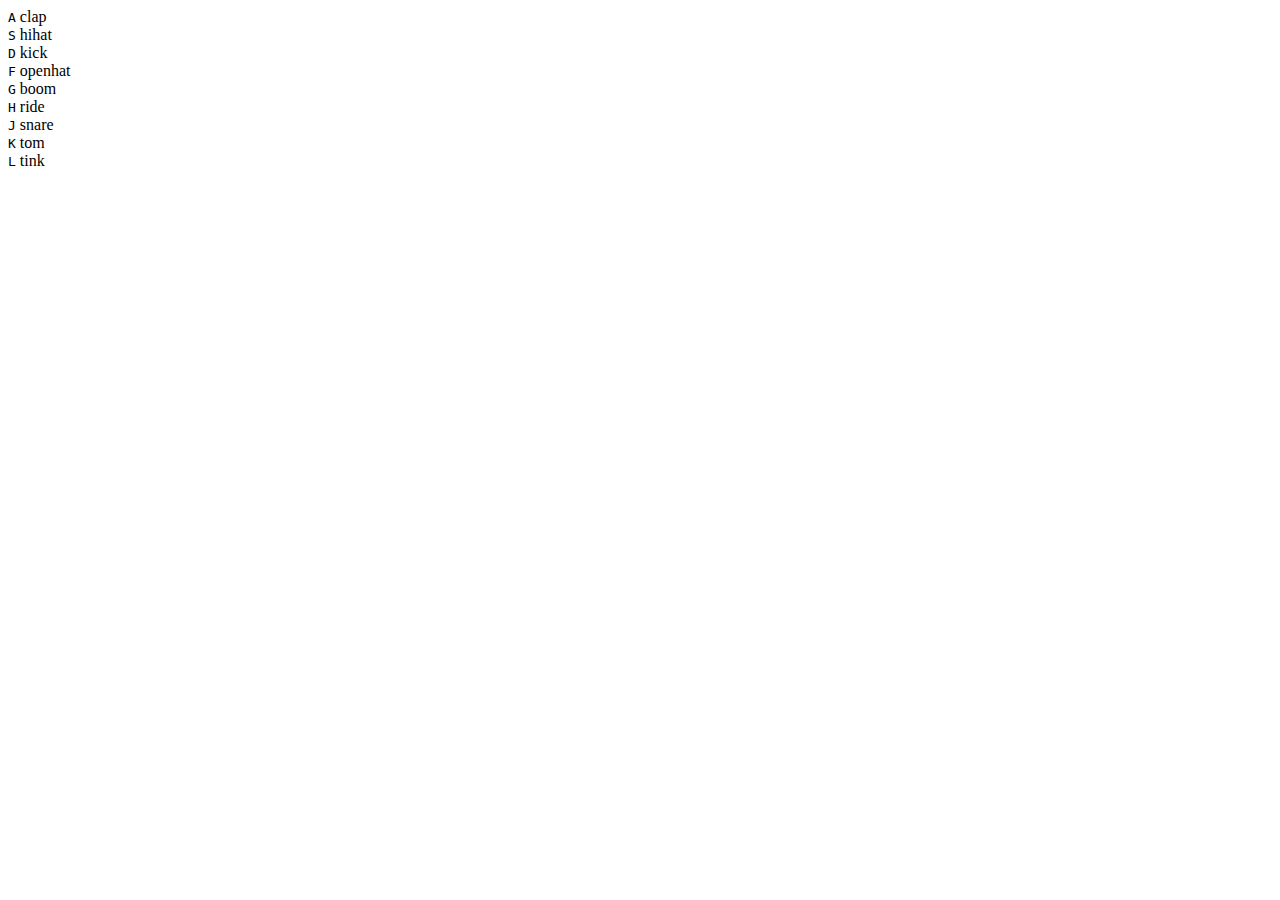
==== 01 - JavaScript Drum Kit/index.html @ 9266a893 "Created an audio variable that is instantiated each time each key is pressed & calls the specific ke" ====
<!DOCTYPE html>
<html lang="en">
<head>
  <meta charset="UTF-8">
  <title>JS Drum Kit</title>
  <link rel="stylesheet" href="style.css">
  <link rel="icon" href="https://fav.farm/🔥" />
</head>
<body>


  <div class="keys">
    <div data-key="65" class="key">
      <kbd>A</kbd>
      <span class="sound">clap</span>
    </div>
    <div data-key="83" class="key">
      <kbd>S</kbd>
      <span class="sound">hihat</span>
    </div>
    <div data-key="68" class="key">
      <kbd>D</kbd>
      <span class="sound">kick</span>
    </div>
    <div data-key="70" class="key">
      <kbd>F</kbd>
      <span class="sound">openhat</span>
    </div>
    <div data-key="71" class="key">
      <kbd>G</kbd>
      <span class="sound">boom</span>
    </div>
    <div data-key="72" class="key">
      <kbd>H</kbd>
      <span class="sound">ride</span>
    </div>
    <div data-key="74" class="key">
      <kbd>J</kbd>
      <span class="sound">snare</span>
    </div>
    <div data-key="75" class="key">
      <kbd>K</kbd>
      <span class="sound">tom</span>
    </div>
    <div data-key="76" class="key">
      <kbd>L</kbd>
      <span class="sound">tink</span>
    </div>
  </div>

  <audio data-key="65" src="sounds/clap.wav"></audio>
  <audio data-key="83" src="sounds/hihat.wav"></audio>
  <audio data-key="68" src="sounds/kick.wav"></audio>
  <audio data-key="70" src="sounds/openhat.wav"></audio>
  <audio data-key="71" src="sounds/boom.wav"></audio>
  <audio data-key="72" src="sounds/ride.wav"></audio>
  <audio data-key="74" src="sounds/snare.wav"></audio>
  <audio data-key="75" src="sounds/tom.wav"></audio>
  <audio data-key="76" src="sounds/tink.wav"></audio>

<script>
  window.addEventListener('keydown', function (event) {
  const audio = document.querySelector(`audio[data-key="${event.keyCode}"]`);
  console.log(audio);
  });
</script>


</body>
</html>
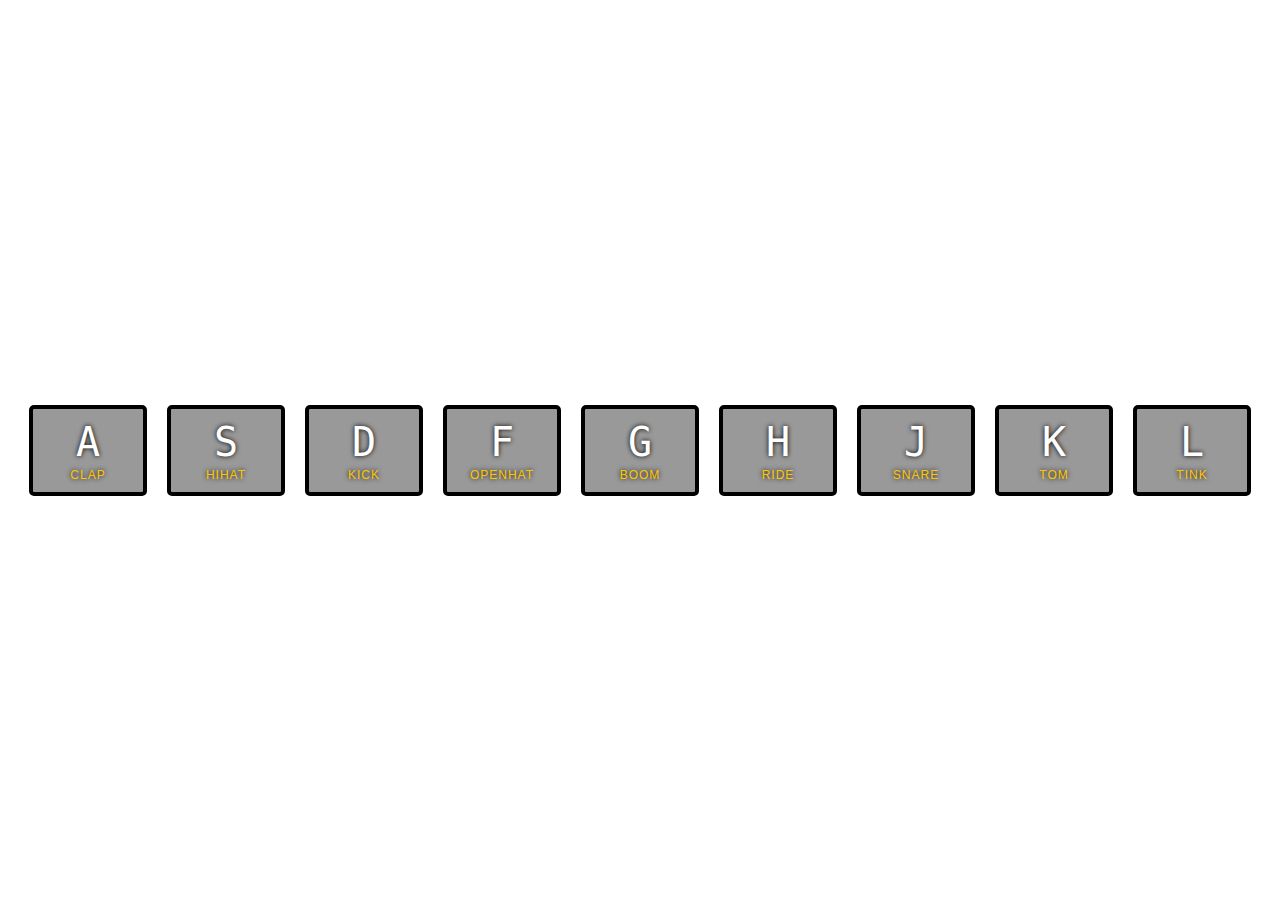
==== commit 761978f6: "Added function that skips all transitions except the css transform proertyName & then removes the tr" ====
--- a/01 - JavaScript Drum Kit/index.html
+++ b/01 - JavaScript Drum Kit/index.html
@@ -59,10 +59,30 @@
   <audio data-key="76" src="sounds/tink.wav"></audio>
 
 <script>
+
   window.addEventListener('keydown', function (event) {
   const audio = document.querySelector(`audio[data-key="${event.keyCode}"]`);
+  const key = document.querySelector(`.key[data-key="${event.keyCode}"]`);
   console.log(audio);
-  });
+  if(!audio) return; // should stop the function from running - but still returns null when non-specified keys are pressed
+  audio.currentTime = 0; // 'rewinds' audio to start of sound
+  audio.play();
+  console.log(key);
+  key.classList.add('playing');
+  // Could set a setTimeout here but as there's one in the css it can conflict
+});
+
+/// You cannot just add an event listener for all the keys
+// you have to explicitly iterate through each element & attach an event to each one
+// This removes the transition at the end of each iteration through the array of keys
+
+function removeTransition(event) {
+  if(event.propertyName !== 'transform') return; // Skips all the transitions except the specific propertyName transform
+  console.log(event.propertyName);
+}
+const keys = document.querySelectorAll('.key');
+
+keys.forEach(key => key.addEventListener('transitionend', removeTransition));
 </script>
 
 
--- a/01 - JavaScript Drum Kit/style.css
+++ b/01 - JavaScript Drum Kit/style.css
@@ -0,0 +1,51 @@
+html {
+  font-size: 10px;
+  background: url('./background.jpg') bottom center;
+  background-size: cover;
+}
+
+body,html {
+  margin: 0;
+  padding: 0;
+  font-family: sans-serif;
+}
+
+.keys {
+  display: flex;
+  flex: 1;
+  min-height: 100vh;
+  align-items: center;
+  justify-content: center;
+}
+
+.key {
+  border: .4rem solid black;
+  border-radius: .5rem;
+  margin: 1rem;
+  font-size: 1.5rem;
+  padding: 1rem .5rem;
+  transition: all 2.00s ease;
+  width: 10rem;
+  text-align: center;
+  color: white;
+  background: rgba(0,0,0,0.4);
+  text-shadow: 0 0 .5rem black;
+}
+
+.playing {
+  transform: scale(1.1);
+  border-color: #ffc600;
+  box-shadow: 0 0 1rem #ffc600;
+}
+
+kbd {
+  display: block;
+  font-size: 4rem;
+}
+
+.sound {
+  font-size: 1.2rem;
+  text-transform: uppercase;
+  letter-spacing: .1rem;
+  color: #ffc600;
+}
